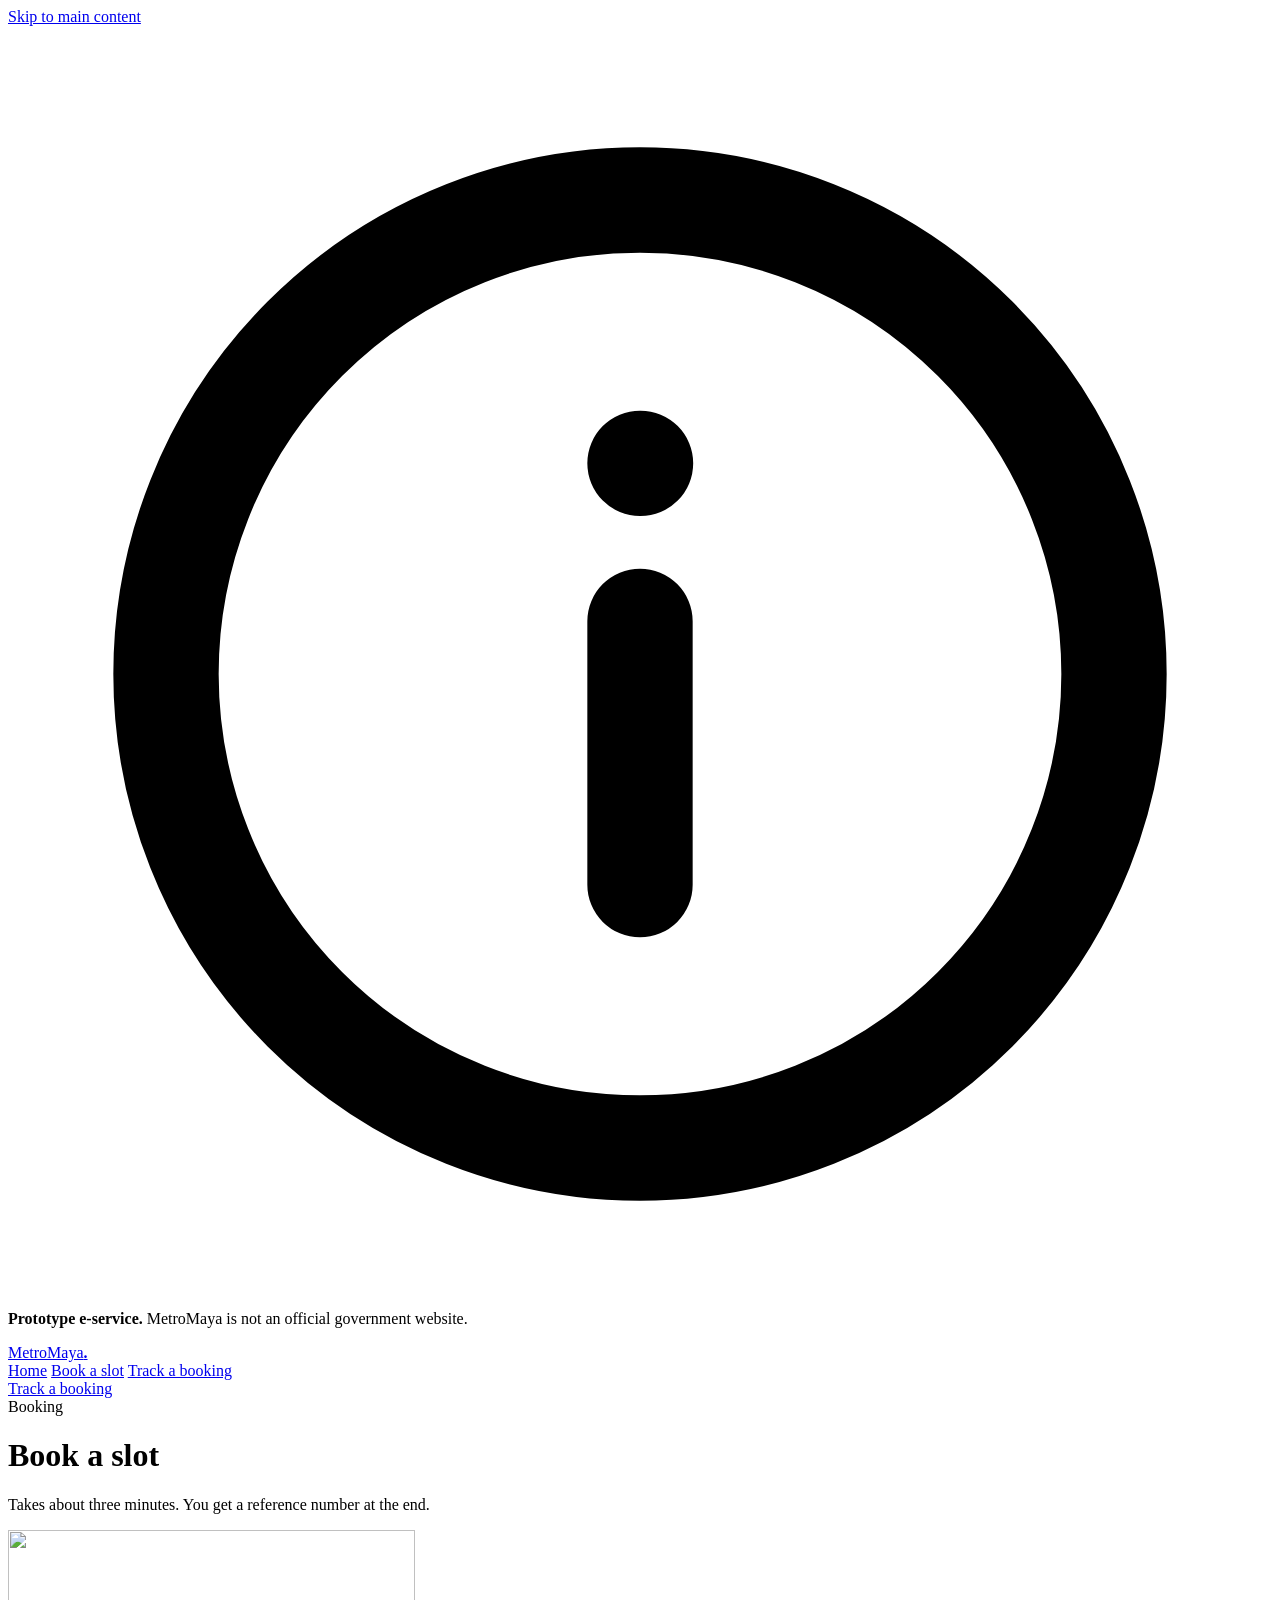
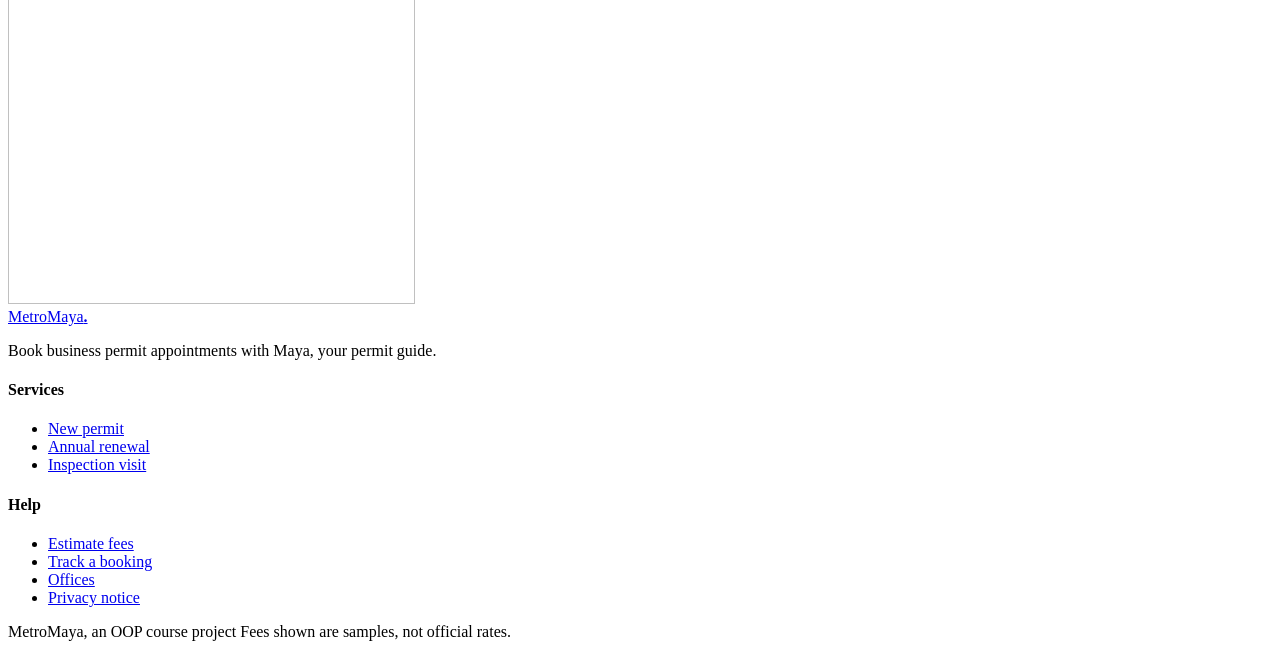
==== src/main/resources/static/book.html @ e5a9c9ab "Bring back the notice strip, stop the booking page flashing the service step, read full names on IDs" ====
<!doctype html>
<html lang="en">
<head>
  <meta charset="utf-8">
  <meta name="viewport" content="width=device-width, initial-scale=1">
  <title>Book a slot · MetroMaya</title>
  <link rel="icon" href="data:,">
  <link rel="preconnect" href="https://fonts.googleapis.com">
  <link rel="preconnect" href="https://fonts.gstatic.com" crossorigin>
  <link rel="stylesheet" href="https://fonts.googleapis.com/css2?family=Figtree:wght@400;500;600;700&family=Lexend:wght@500;600&family=JetBrains+Mono:wght@500;600&display=swap">
  <link rel="stylesheet" href="https://cdnjs.cloudflare.com/ajax/libs/leaflet/1.9.4/leaflet.min.css" integrity="sha384-c6Rcwz4e4CITMbu/NBmnNS8yN2sC3cUElMEMfP3vqqKFp7GOYaaBBCqmaWBjmkjb" crossorigin="anonymous">
  <link rel="stylesheet" href="/css/style.css">
  <script>document.documentElement.classList.add('js');</script>
</head>
<body>
  <a class="skip-link" href="#main">Skip to main content</a>
  <div class="notice-strip"><div class="wrap"><p><svg viewBox="0 0 24 24" fill="none" stroke="currentColor" stroke-width="2" stroke-linecap="round" stroke-linejoin="round" aria-hidden="true"><circle cx="12" cy="12" r="9"/><path d="M12 11v5M12 8h.01"/></svg><span><b>Prototype e-service.</b> MetroMaya is not an official government website.</span></p></div></div>
  <header class="site-header page-header">
    <div class="nav">
      <a class="brand" href="/" aria-label="MetroMaya home">MetroMaya<b>.</b></a>
      <nav class="nav-links" aria-label="Main">
        <a href="/">Home</a>
        <a href="/book.html" aria-current="page">Book a slot</a>
        <a href="/manage.html">Track a booking</a>
      </nav>
      <div class="nav-actions">
        <a class="btn btn-outline btn-small" href="/manage.html">Track a booking</a>
      </div>
    </div>
  </header>

  <main id="main" class="page">
    <div class="page-narrow">
      <div class="page-title">
        <div>
          <span class="eyebrow">Booking</span>
          <h1>Book a slot</h1>
          <p>Takes about three minutes. You get a reference number at the end.</p>
        </div>
        <img src="/img/maya-hello.png" alt="" width="407" height="374">
      </div>

      <ol class="stepper" id="stepper" aria-label="Booking steps" hidden></ol>

      <div class="card">
        <!-- 0 Verify (only when the server has eGov settings): shown before the wizard -->
        <section class="panel" id="panel-verify" hidden>
          <h2>First, verify it’s you</h2>
          <p class="hint">To keep out bots and spam, every booking starts with a quick identity check. Choose one.</p>
          <div class="consent">
            <input type="checkbox" id="verify-consent">
            <label for="verify-consent">I have read the <a href="/privacy.html" target="_blank" rel="noopener">privacy notice</a> and agree to MetroMaya processing my identity details to verify me and book this appointment, under the Data Privacy Act of 2012 (RA 10173).</label>
          </div>
          <p class="hint consent-hint" id="consent-hint">Tick the box above to choose a way to verify.</p>
          <div class="verify-options" id="verify-options" inert>
            <div class="box verify-option" id="verify-egov" hidden>
              <h3>Verify with eGovPH</h3>
              <p class="hint">Sign in with your eGovPH account using a one-time code and your eGov PIN. Your name, email and mobile number are filled in for you.</p>
              <div id="egov-login"></div>
            </div>
            <div class="box verify-option" id="verify-id" hidden>
              <h3>Scan your ID</h3>
              <p class="hint">Take or upload a clear photo of the front of a valid government ID, such as a driver’s license, PhilSys national ID, passport or UMID. Your name is read from it.</p>
              <label class="btn btn-outline file-btn" id="id-file-btn">Take or upload a photo<input type="file" id="id-file" accept="image/jpeg,image/png,image/webp" hidden></label>
              <p class="hint id-privacy">We read the text on your ID on our server, then an AI model (through AssemblyAI) picks out your details from that text. The photo is deleted right away and never stored. <a href="/privacy.html#id-scan" target="_blank" rel="noopener">How we handle it</a></p>
            </div>
          </div>
          <div class="alert alert-error" id="verify-alert" hidden role="alert"></div>
        </section>

        <!-- 1 Service -->
        <section class="panel" id="panel-service" hidden>
          <h2>What do you need?</h2>
          <div class="choices" id="service-choices"></div>
          <div class="nav-row"><span></span><button class="btn btn-primary" data-next disabled>Continue</button></div>
        </section>

        <!-- 2 Business -->
        <section class="panel" id="panel-business" hidden>
          <h2>Tell us about your business</h2>
          <p class="hint">Your city, type of business and number of employees set your fees, inspections and documents.</p>
          <div class="form-split">
            <form id="business-form" novalidate>
              <div class="form-grid">
                <h3 class="form-group-title">Business</h3>
                <div class="field full"><label for="businessName">Business name</label><input id="businessName" name="businessName" autocomplete="organization" required></div>
                <div class="field full"><label for="addressLine1">Address Line 1</label><input id="addressLine1" name="addressLine1" autocomplete="address-line1" placeholder="Unit/Block No./Street/Subdivision" required></div>
                <div class="field"><label for="cityId">City (Metro Manila)</label><select id="cityId" name="cityId" required><option value="" selected disabled>Choose your city</option></select><small class="field-note" id="city-note" hidden></small></div>
                <div class="field"><label for="barangay">Barangay</label><select id="barangay" name="barangay" required disabled><option value="" selected disabled>Choose a city first</option></select></div>
                <div class="field"><label for="zip">ZIP code</label><input id="zip" name="zip" autocomplete="postal-code" inputmode="numeric" maxlength="4" pattern="\d{4}" placeholder="4 digits" required><small class="field-note" id="zip-note" hidden></small></div>
                <div class="field field-spacer" aria-hidden="true"></div>
                <div class="field"><label for="industryId">Type of business</label><select id="industryId" name="industryId" required><option value="" selected disabled>Choose one</option></select></div>
                <div class="field"><label for="employees">Number of employees</label><input id="employees" name="employees" type="number" min="1" max="100000" inputmode="numeric" placeholder="e.g. 5" required></div>
                <h3 class="form-group-title">Owner or representative</h3>
                <div class="field full" id="verified-box" hidden><div class="alert alert-ok" id="verified-as" role="status"></div></div>
                <div class="field full"><label for="ownerName">Full name</label><input id="ownerName" name="ownerName" autocomplete="name" required></div>
                <div class="field"><label for="email">Email</label><input id="email" name="email" type="email" autocomplete="email" required></div>
                <div class="field"><label for="phone">Mobile number</label><input id="phone" name="phone" type="tel" autocomplete="tel" inputmode="numeric" maxlength="11" pattern="09[0-9]{9}" placeholder="09XXXXXXXXX" required></div>
              </div>
              <div class="alert alert-error" id="business-alert" hidden role="alert"></div>
              <div class="nav-row"><button type="button" class="btn btn-outline" data-back>Back</button><button type="submit" class="btn btn-primary">Continue</button></div>
            </form>

            <aside class="live" aria-live="polite">
              <h3>Your estimate</h3>
              <div id="live-body"></div>
            </aside>
          </div>
        </section>

        <!-- 3 Office -->
        <section class="panel" id="panel-office" hidden>
          <h2>Where would you like to go?</h2>
          <p class="hint" id="office-hint"></p>
          <div class="choices" id="office-choices"></div>
          <div class="box office-checklist" id="office-checklist" hidden></div>
          <div class="route-panel" id="route-panel" hidden>
            <div class="office-map" id="office-map" role="region" aria-label="Map from your location to the office"></div>
            <div class="route-bar">
              <p class="route-info" id="route-info" aria-live="polite">This is the office. Use your location to see the fastest way there.</p>
              <button type="button" class="btn btn-outline" id="locate-btn">Use my location</button>
            </div>
            <form class="route-from" id="route-from" novalidate>
              <label for="route-from-input">Or type where you’re coming from</label>
              <div class="route-from-row">
                <input id="route-from-input" type="text" autocomplete="street-address" placeholder="e.g. SM North EDSA, or 12 Rizal St, Pasig">
                <button type="submit" class="btn btn-outline">Show route</button>
              </div>
            </form>
            <p class="hint route-note">Your location (or the place you type) is only used to draw the route on this page and isn’t saved. Routes are from OpenStreetMap and don’t include live traffic; Google Maps does.</p>
          </div>
          <div class="nav-row"><button class="btn btn-outline" data-back>Back</button><button class="btn btn-primary" data-next disabled>Continue</button></div>
        </section>

        <!-- 4 Date & time -->
        <section class="panel" id="panel-when" hidden>
          <h2>Pick a date and time</h2>
          <p class="hint" id="date-hint">Weekdays only.</p>
          <div class="cal-mount" id="cal" aria-label="Choose a date"></div>
          <p class="day-status" id="day-status" role="status"></p>
          <div class="slots" id="slots" role="group" aria-label="Available times"></div>
          <div class="alert alert-error" id="slot-alert" hidden role="alert"></div>
          <div class="nav-row"><button class="btn btn-outline" data-back>Back</button><button class="btn btn-primary" data-next disabled>Continue</button></div>
        </section>

        <!-- 5 Review -->
        <section class="panel" id="panel-review" hidden>
          <h2>Check and confirm</h2>
          <dl class="summary" id="review-summary"></dl>
          <div class="review-cols">
            <div class="box"><h4>Fee breakdown</h4><div id="review-fee"></div></div>
            <div class="box">
              <h4>Inspections</h4>
              <ul class="insp-list" id="review-insp"></ul>
              <div class="docs"><h5 class="docs-title">Documents to bring</h5><ul class="doc-list" id="review-docs"></ul></div>
            </div>
          </div>
          <div class="alert alert-error" id="submit-alert" hidden role="alert"></div>
          <div class="nav-row"><button class="btn btn-outline" data-back>Back</button><button class="btn btn-primary" id="confirm-btn">Confirm booking</button></div>
        </section>

        <!-- Done -->
        <section class="panel" id="panel-done" hidden>
          <div class="done-head">
            <img src="/img/maya-hehehe.png" alt="Maya laughing and dancing" width="344" height="356">
            <div>
              <div class="alert alert-ok" role="status" style="margin-top:0;">Your slot is booked.</div>
              <div class="ticket">
                <div class="ticket-main">
                  <div class="label">Your reference number</div>
                  <div class="ref" id="done-ref"></div>
                  <div class="ticket-sub">Business permit appointment · Show this at the business permits office</div>
                </div>
                <div class="ticket-stub" aria-hidden="true"><span>Claim stub</span></div>
                <span class="ticket-status">Confirmed</span>
              </div>
            </div>
          </div>
          <dl class="summary" id="done-summary"></dl>
          <div id="done-checkin"></div>
          <div class="review-cols">
            <div class="box"><h4>Fee breakdown</h4><div id="done-fee"></div></div>
            <div class="box">
              <h4>Inspections</h4>
              <ul class="insp-list" id="done-insp"></ul>
              <div class="docs"><h5 class="docs-title">Documents to bring</h5><ul class="doc-list" id="done-docs"></ul></div>
            </div>
          </div>
          <section class="pay-box" id="done-pay" aria-label="Payment"></section>
          <div class="private-access no-print">
            <h3>Save your private booking access</h3>
            <p>Your reference number is for office check-in. To view, move, or cancel the booking later, save the private link or access code below. Anyone with this code can manage your booking.</p>
            <div class="field"><label for="done-access-code">Private access code</label><input id="done-access-code" readonly autocomplete="off"></div>
            <button class="btn btn-outline btn-small" id="copy-manage-link" type="button">Copy private link</button>
            <span id="copy-manage-status" role="status"></span>
          </div>
          <div class="nav-row no-print">
            <a class="btn btn-outline" id="done-manage" href="/manage.html">Track this booking</a>
            <div style="display:flex; gap:.75rem; flex-wrap:wrap;">
              <button class="btn btn-outline" id="done-print" type="button">Print booking confirmation</button>
              <a class="btn btn-primary" href="/book.html">Book another slot</a>
            </div>
          </div>
        </section>
      </div>
    </div>
  </main>

  <footer class="footer">
    <div class="wrap">
      <div class="footer-grid">
        <div>
          <a class="brand" href="/" aria-label="MetroMaya home">MetroMaya<b>.</b></a>
          <p class="footer-note">Book business permit appointments with Maya, your permit guide.</p>
        </div>
        <div>
          <h4>Services</h4>
          <ul>
            <li><a href="/book.html?service=new-permit">New permit</a></li>
            <li><a href="/book.html?service=renewal">Annual renewal</a></li>
            <li><a href="/book.html?service=inspection">Inspection visit</a></li>
          </ul>
        </div>
        <div>
          <h4>Help</h4>
          <ul>
            <li><a href="/#estimate">Estimate fees</a></li>
            <li><a href="/manage.html">Track a booking</a></li>
            <li><a href="/#offices">Offices</a></li>
            <li><a href="/privacy.html">Privacy notice</a></li>
          </ul>
        </div>
      </div>
      <div class="footer-base">
        <span>MetroMaya, an OOP course project</span>
        <span>Fees shown are samples, not official rates.</span>
      </div>
    </div>
  </footer>

  <script src="https://cdnjs.cloudflare.com/ajax/libs/qrcode-generator/1.4.4/qrcode.min.js" integrity="sha384-mZT2gIty7ZDdOGkxfP6joZcYdMW1Jvj9dRlfpTmaJAKKXTqzygtB22k7FLe+KZC1" crossorigin="anonymous"></script>
  <script src="/js/common.js"></script>
  <script src="/js/ncr-places.js"></script>
  <script src="https://cdnjs.cloudflare.com/ajax/libs/leaflet/1.9.4/leaflet.min.js" integrity="sha384-NElt3Op+9NBMCYaef5HxeJmU4Xeard/Lku8ek6hoPTvYkQPh3zLIrJP7KiRocsxO" crossorigin="anonymous"></script>
  <script src="/js/book.js"></script>
</body>
</html>
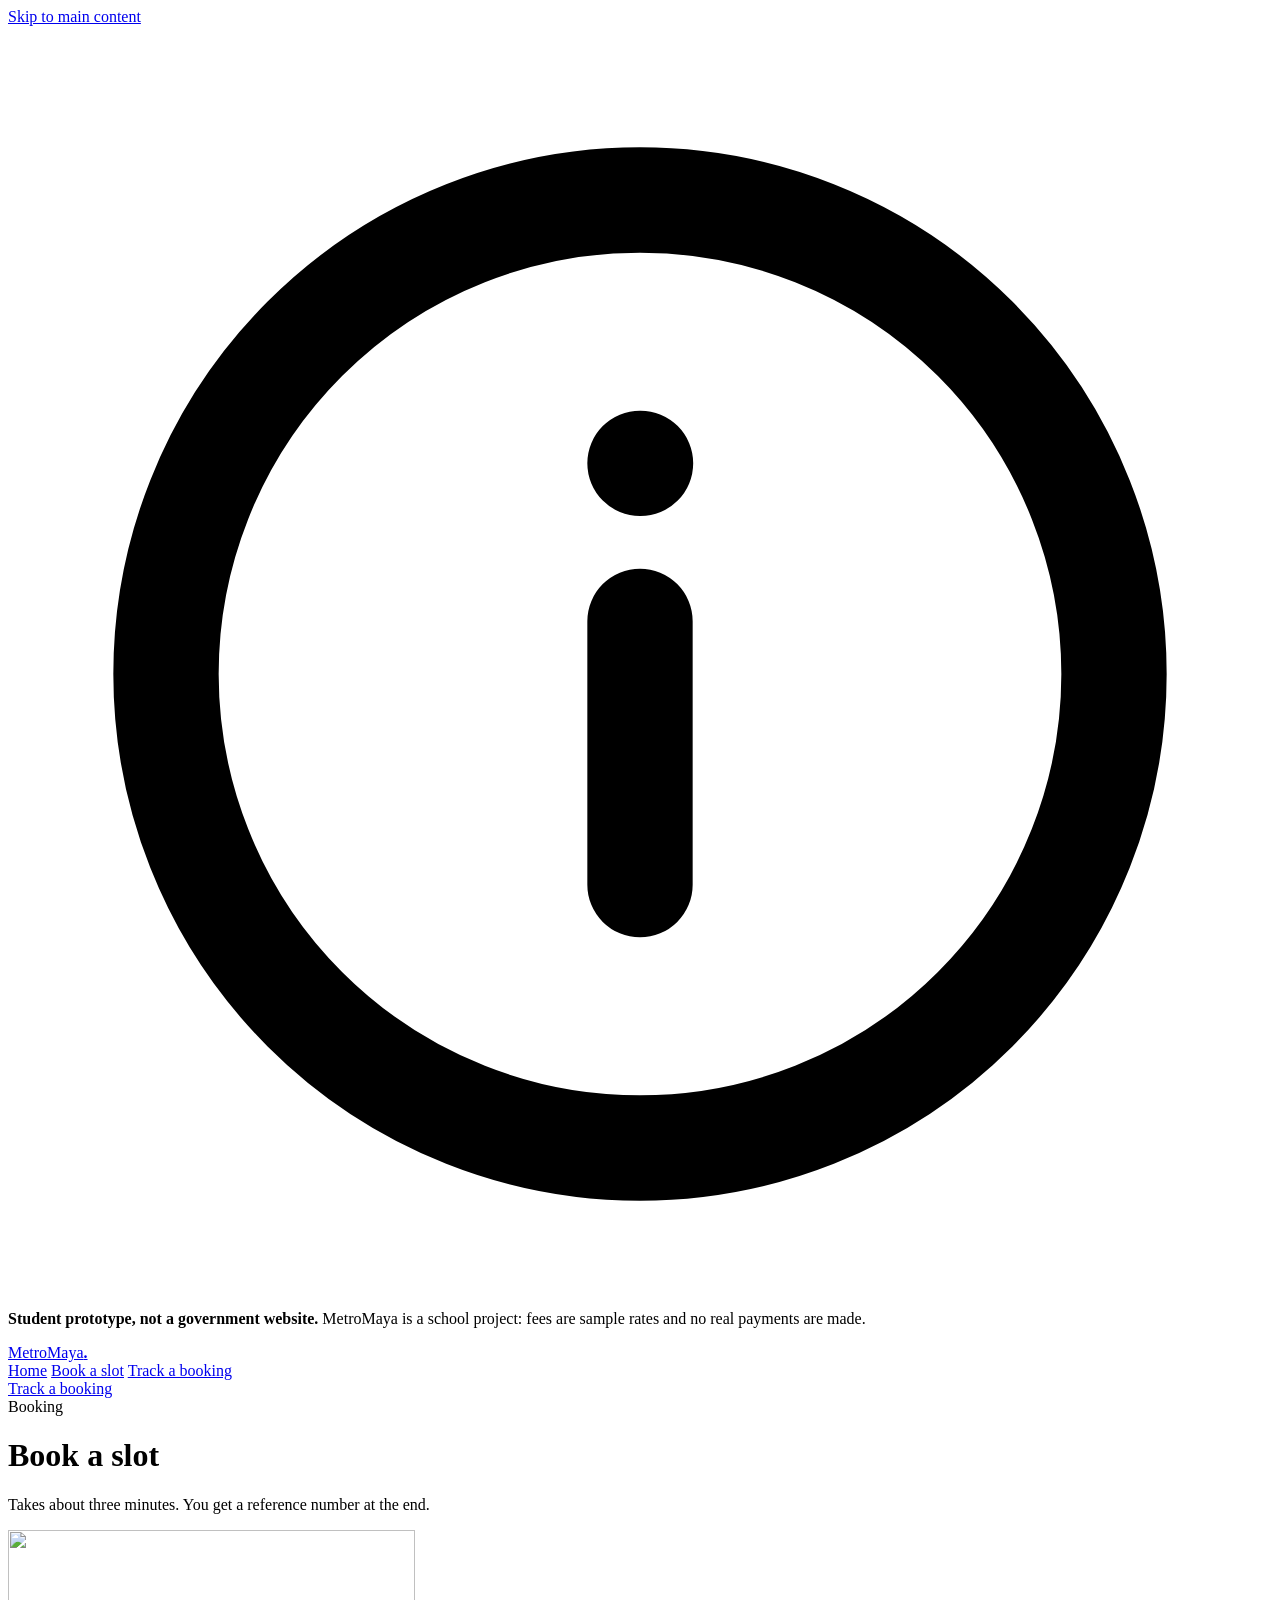
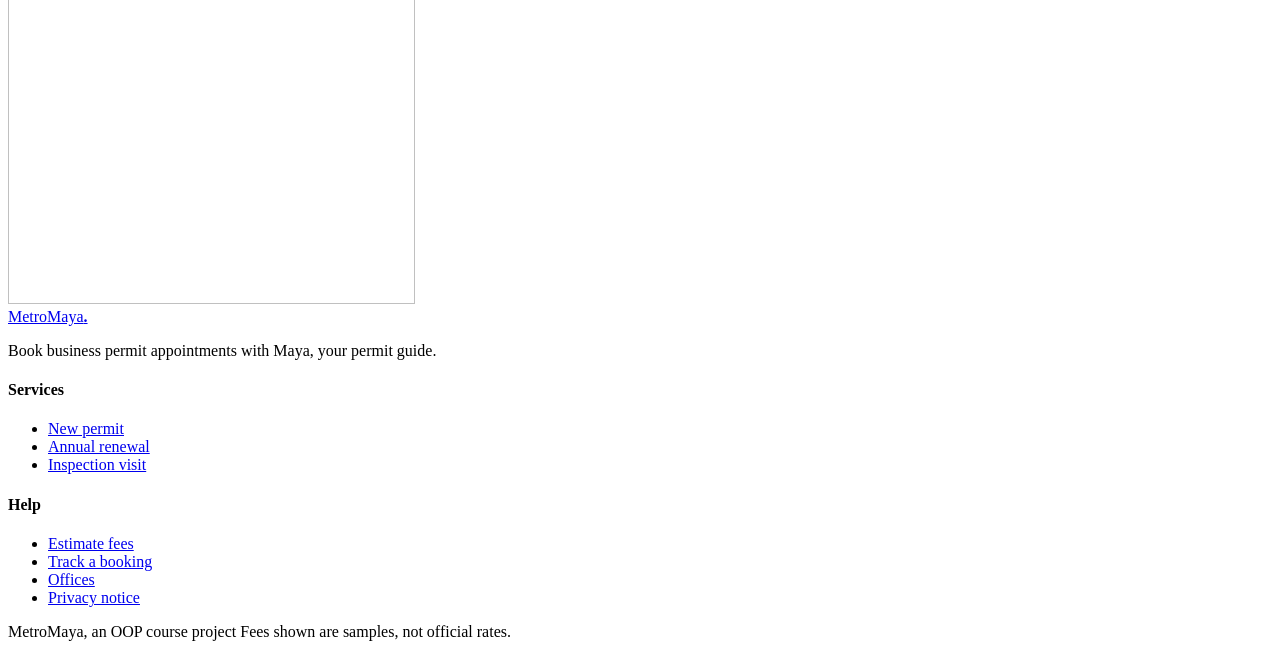
==== commit 0a4d05c9: "Check-in QR matches the height of its text; clearer prototype notice strip" ====
--- a/src/main/resources/static/book.html
+++ b/src/main/resources/static/book.html
@@ -14,7 +14,7 @@
 </head>
 <body>
   <a class="skip-link" href="#main">Skip to main content</a>
-  <div class="notice-strip"><div class="wrap"><p><svg viewBox="0 0 24 24" fill="none" stroke="currentColor" stroke-width="2" stroke-linecap="round" stroke-linejoin="round" aria-hidden="true"><circle cx="12" cy="12" r="9"/><path d="M12 11v5M12 8h.01"/></svg><span><b>Prototype e-service.</b> MetroMaya is not an official government website.</span></p></div></div>
+  <div class="notice-strip"><div class="wrap"><p><svg viewBox="0 0 24 24" fill="none" stroke="currentColor" stroke-width="2" stroke-linecap="round" stroke-linejoin="round" aria-hidden="true"><circle cx="12" cy="12" r="9"/><path d="M12 11v5M12 8h.01"/></svg><span><b>Student prototype, not a government website.</b> MetroMaya is a school project: fees are sample rates and no real payments are made.</span></p></div></div>
   <header class="site-header page-header">
     <div class="nav">
       <a class="brand" href="/" aria-label="MetroMaya home">MetroMaya<b>.</b></a>
@@ -176,8 +176,8 @@
               </div>
             </div>
           </div>
+          <div id="done-checkin"><button class="btn btn-outline btn-small no-print" id="done-print" type="button">Print booking confirmation</button></div>
           <dl class="summary" id="done-summary"></dl>
-          <div id="done-checkin"></div>
           <div class="review-cols">
             <div class="box"><h4>Fee breakdown</h4><div id="done-fee"></div></div>
             <div class="box">
@@ -197,7 +197,6 @@
           <div class="nav-row no-print">
             <a class="btn btn-outline" id="done-manage" href="/manage.html">Track this booking</a>
             <div style="display:flex; gap:.75rem; flex-wrap:wrap;">
-              <button class="btn btn-outline" id="done-print" type="button">Print booking confirmation</button>
               <a class="btn btn-primary" href="/book.html">Book another slot</a>
             </div>
           </div>
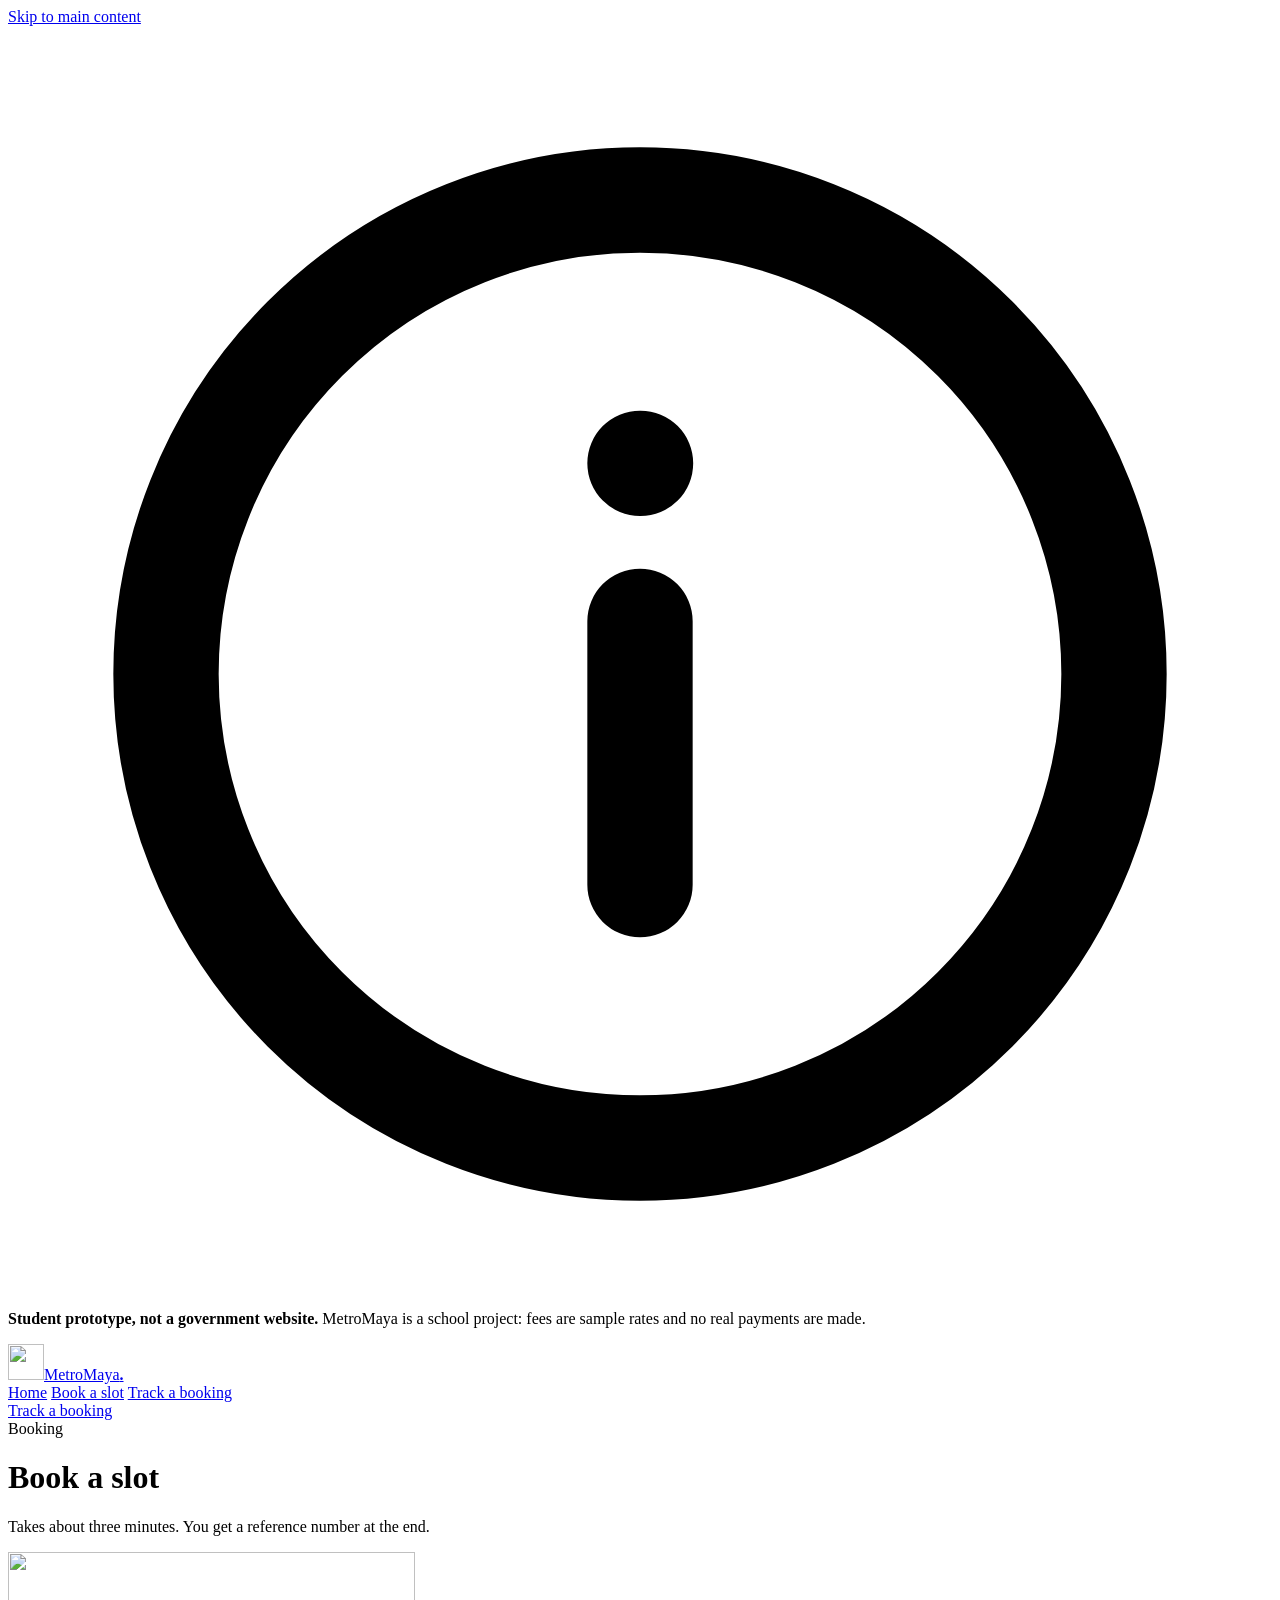
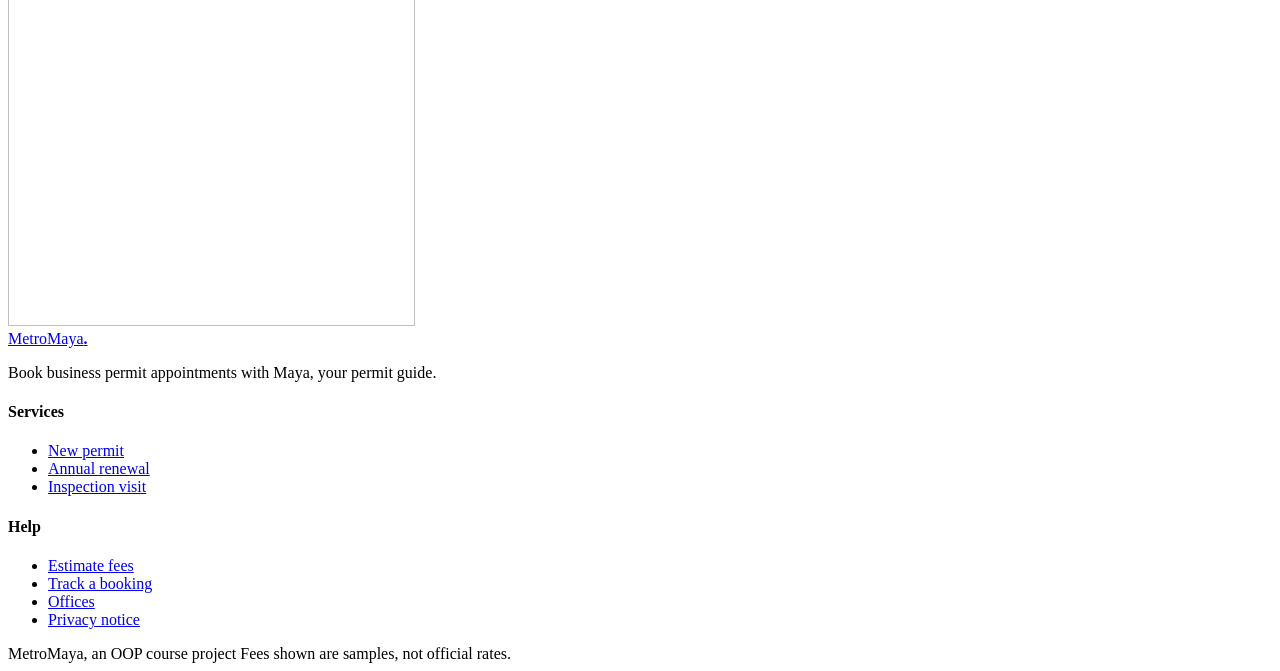
==== commit cf5d1977: "Header: official logo beside the MetroMaya name" ====
--- a/src/main/resources/static/book.html
+++ b/src/main/resources/static/book.html
@@ -4,12 +4,17 @@
   <meta charset="utf-8">
   <meta name="viewport" content="width=device-width, initial-scale=1">
   <title>Book a slot · MetroMaya</title>
-  <link rel="icon" href="data:,">
+  <link rel="icon" href="/favicon.ico" sizes="48x48"><link rel="icon" type="image/png" sizes="32x32" href="/img/favicon-32.png">
+  <link rel="manifest" href="/manifest.webmanifest">
+  <link rel="apple-touch-icon" href="/img/apple-touch-icon.png">
+  <meta name="theme-color" content="#FBF7F0">
+  <meta name="apple-mobile-web-app-title" content="MetroMaya">
   <link rel="preconnect" href="https://fonts.googleapis.com">
   <link rel="preconnect" href="https://fonts.gstatic.com" crossorigin>
   <link rel="stylesheet" href="https://fonts.googleapis.com/css2?family=Figtree:wght@400;500;600;700&family=Lexend:wght@500;600&family=JetBrains+Mono:wght@500;600&display=swap">
   <link rel="stylesheet" href="https://cdnjs.cloudflare.com/ajax/libs/leaflet/1.9.4/leaflet.min.css" integrity="sha384-c6Rcwz4e4CITMbu/NBmnNS8yN2sC3cUElMEMfP3vqqKFp7GOYaaBBCqmaWBjmkjb" crossorigin="anonymous">
   <link rel="stylesheet" href="/css/style.css">
+  <script>(function(){var t=null;try{t=localStorage.getItem('metromaya.theme');}catch(e){}var dark=t==='dark'||(t!=='light'&&!!window.matchMedia&&matchMedia('(prefers-color-scheme: dark)').matches);if(dark)document.documentElement.dataset.theme='dark';})();</script>
   <script>document.documentElement.classList.add('js');</script>
 </head>
 <body>
@@ -17,7 +22,7 @@
   <div class="notice-strip"><div class="wrap"><p><svg viewBox="0 0 24 24" fill="none" stroke="currentColor" stroke-width="2" stroke-linecap="round" stroke-linejoin="round" aria-hidden="true"><circle cx="12" cy="12" r="9"/><path d="M12 11v5M12 8h.01"/></svg><span><b>Student prototype, not a government website.</b> MetroMaya is a school project: fees are sample rates and no real payments are made.</span></p></div></div>
   <header class="site-header page-header">
     <div class="nav">
-      <a class="brand" href="/" aria-label="MetroMaya home">MetroMaya<b>.</b></a>
+      <a class="brand" href="/" aria-label="MetroMaya home"><img class="brand-logo" src="/img/app-icon-192.png" alt="" width="36" height="36">MetroMaya<b>.</b></a>
       <nav class="nav-links" aria-label="Main">
         <a href="/">Home</a>
         <a href="/book.html" aria-current="page">Book a slot</a>
@@ -41,6 +46,11 @@
       </div>
 
       <ol class="stepper" id="stepper" aria-label="Booking steps" hidden></ol>
+      <div class="draft-note no-print" id="draft-note" hidden role="status">
+        <svg viewBox="0 0 24 24" fill="none" stroke="currentColor" stroke-width="2" stroke-linecap="round" stroke-linejoin="round" aria-hidden="true"><path d="M3 12a9 9 0 1 0 3-6.7L3 8"/><path d="M3 3v5h5M12 7v5l3 2"/></svg>
+        <span id="draft-text"></span>
+        <button type="button" class="draft-reset" id="draft-reset">Start over</button>
+      </div>
 
       <div class="card">
         <!-- 0 Verify (only when the server has eGov settings): shown before the wizard -->
@@ -138,6 +148,16 @@
           <p class="hint" id="date-hint">Weekdays only.</p>
           <div class="cal-mount" id="cal" aria-label="Choose a date"></div>
           <p class="day-status" id="day-status" role="status"></p>
+          <div class="waitlist no-print" id="waitlist" hidden>
+            <h3>This day is fully booked</h3>
+            <p>Want an email if a place opens on <strong id="wl-day"></strong>? Places go to whoever books first, and we only email you once.</p>
+            <form class="waitlist-form" id="waitlist-form" novalidate>
+              <label class="sr-only" for="wl-email">Email</label>
+              <input id="wl-email" type="email" autocomplete="email" placeholder="you@example.com" required>
+              <button class="btn btn-primary" type="submit">Notify me</button>
+            </form>
+            <p class="waitlist-status" id="wl-status" role="status" hidden></p>
+          </div>
           <div class="slots" id="slots" role="group" aria-label="Available times"></div>
           <div class="alert alert-error" id="slot-alert" hidden role="alert"></div>
           <div class="nav-row"><button class="btn btn-outline" data-back>Back</button><button class="btn btn-primary" data-next disabled>Continue</button></div>
@@ -189,6 +209,7 @@
           <section class="pay-box" id="done-pay" aria-label="Payment"></section>
           <div class="private-access no-print">
             <h3>Save your private booking access</h3>
+            <div class="alert alert-ok" id="done-emailed" role="status" hidden></div>
             <p>Your reference number is for office check-in. To view, move, or cancel the booking later, save the private link or access code below. Anyone with this code can manage your booking.</p>
             <div class="field"><label for="done-access-code">Private access code</label><input id="done-access-code" readonly autocomplete="off"></div>
             <button class="btn btn-outline btn-small" id="copy-manage-link" type="button">Copy private link</button>
